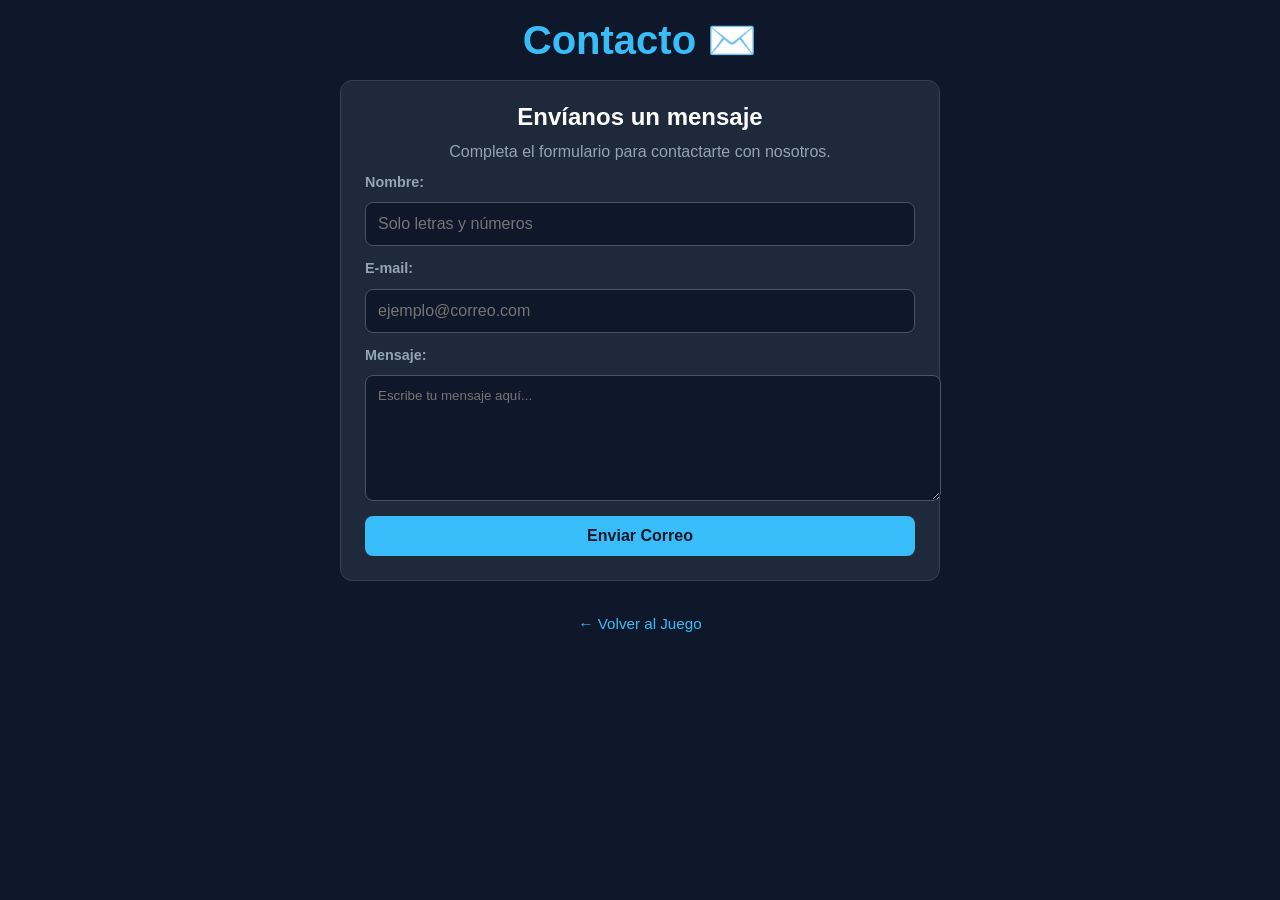
==== contacto.html @ 6a2ad20f "Requerimientos obligatorios listos" ====
<!DOCTYPE html>
<html lang="en">
<head>
    <meta charset="UTF-8">
    <meta name="viewport" content="width=device-width, initial-scale=1.0">
    <title>Futbolle - Contacto</title>
    <link rel="stylesheet" href="css/reset.css">
    <link rel="stylesheet" href="css/estilos.css">
</head>
<body>
    <div id="contenedor-principal" class="contenedor-principal">
        <header class="encabezado-juego">
            <h1>Contacto ✉️</h1>
        </header>

        <section class="seccion-pantalla">
            <div class="tarjeta-formulario">
                <h2>Envíanos un mensaje</h2>
                <p>Completa el formulario para contactarte con nosotros.</p>

                <form id="formulario-contacto" novalidate>
                    <div class="grupo-input">
                        <label for="contacto-nombre" class="etiqueta-formulario">Nombre:</label>
                        <input type="text" id="contacto-nombre" placeholder="Solo letras y números">
                        <span id="error-contacto-nombre" class="texto-error clase-oculta">El nombre debe ser alfanumérico y no estar vacío.</span>
                    </div>
                    <div class="grupo-input">
                        <label for="contacto-email" class="etiqueta-formulario">E-mail:</label>
                        <input type="email" id="contacto-email" placeholder="ejemplo@correo.com">
                        <span id="error-contacto-email" class="texto-error clase-oculta">Ingresa un correo electrónico válido.</span>
                    </div>
                    <div class="grupo-input">
                        <label for="contacto-mensaje" class="etiqueta-formulario">Mensaje:</label>
                        <textarea id="contacto-mensaje" class="area-texto" placeholder="Escribe tu mensaje aquí..."></textarea>
                        <span id="error-contacto-mensaje" class="texto-error clase-oculta">El mensaje debe tener más de 5 caracteres.</span>
                    </div>
                    <button type="submit" class="boton-primario">Enviar Correo</button>
                </form>
            </div>
        </section>
        <div class="panel-acciones-centrado">
            <a href="index.html" class="enlace-contacto">← Volver al Juego</a>
        </div>
    </div>
    <div id="modal-alerta" class="modal clase-oculta">
        <div class="contenido-modal">
            <h3 id="modal-titulo">Mensaje</h3>
            <p id="modal-mensaje">Contenido de la alerta...</p>
            <button id="modal-boton-cerrar" class="boton-primario">Entendido</button>
        </div>
    </div>
    <script src="js/utils.js"></script>
    <script src="js/contacto.js"></script>
</body>
</html>
---- css/estilos.css ----
body{
    display: flex;
    justify-content: center;
    align-items: flex-start;
    min-height: 100vh;
    padding: 20px;
    background-color: #0f172a;
    font-family: -apple-system, BlinkMacSystemFont, 'Segoe UI', Roboto, sans-serif;
    color: #f8fafc
}

.contenedor-principal{
    display: flex;
    flex-direction: column;
    align-items: center;
    gap: 20px;
    width: 100%;
    max-width: 600px;
}

.encabezado-juego {
    display: flex;
    justify-content: center;
    width: 100%;
}

.encabezado-juego h1 {
    font-size: 2.5rem;
    font-weight: 800;
    color: #38bdf8;
}

.seccion-pantalla{
    display: flex;
    flex-direction: column;
    width: 100%;
    gap: 8px;
}

.tarjeta-formulario{
    display: flex;
    flex-direction: column;
    gap: 15px;
    padding: 24px;
    border: 1px solid #334155;
    border-radius: 12px;
    background-color: #1e293b;
    text-align: center;
}

.tarjeta-formulario h2{
    font-size: 1.5rem;
    font-weight: 700;
    color: #ffffff;
}

.tarjeta-formulario p{
    font-size: 1rem;
    color: #94a3b8;
}

.grupo-input{
    display: flex;
    flex-direction: column;
    gap: 8px;
    width: 100%;
    margin-bottom: 15px;
}

.grupo-input input{
    width: 100%;
    padding: 12px;
    border: 1px solid #475569;
    border-radius: 8px;
    background-color: #0f172a;
    color: #38bdf8;
}

.grupo-input input:focus{
    border-color: #38bdf8;
}

.texto-error{
    color: #f87171;
    font-size: 0.875rem;
    text-align: left;
}

.boton-primario{
    width: 100%;
    padding: 12px;
    border: none;
    border-radius: 8px;
    background-color: #38bdf8;
    font-size: 1rem;
    font-weight: 700;
    color:#0f172a;
    cursor: pointer;
    transition: background-color 0.2s ease;
}

.boton-primario:hover{
    background-color: #0ea5e9;
}

.panel-info{
    display: flex;
    justify-content: space-between;
    width: 100%;
    padding: 12px 20px;
    border: 1px solid #334155;
    border-radius: 8px;
    background-color: #1e293b;
}

.info-item{
    display: flex;
    gap: 8px;
    font-size: 1rem;
    color: #94a3b8;
}

.info-item strong{
    font-weight: 700;
    color: #38bdf8;
}

.contenedor-buscador{
    position: relative; 
    width: 100%;
}

.grupo-busqueda {
    position: relative;
    display: flex;
    flex-direction: column;
    width: 100%;
}

.grupo-busqueda input {
    width: 100%;
    padding: 12px;
    border: 1px solid #334155;
    border-radius: 8px;
    background-color: #1e293b;
    color: #ffffff;
}

.grupo-busqueda input:focus {
    border-color: #38bdf8;
}

.lista-autocompletado{
    position:absolute;
    top: 100%;
    left: 0;
    z-index: 10;
    width: 100%;
    display: flex;
    flex-direction: column;
    max-height: 200px;
    border: 1px solid #334155;
    border-radius: 8px;
    background-color: #1e293b;
    overflow-y: auto;
}

.lista-autocompletado li{
    padding: 12px;
    border-bottom: 1px solid #334155;
    font-size: 0.95rem;
    color: #f8fafc;
    cursor: pointer;
}

.lista-autocompletado li:hover{
    background-color: #334155;
}

.tablero-intentos{
    display: flex;
    flex-direction: column;
    gap: 8px;
    width: 100%;
}

.fila-intento {
    display: flex;
    gap: 6px;
    width: 100%;
}

.celda-atributo {
    display: flex;
    flex-direction: column;
    justify-content: center;
    align-items: center;
    gap: 4px;
    flex: 1;
    height: 75px;
    padding: 4px;
    border-radius: 8px;
    font-size: 0.85rem;
    font-weight: 700;
    color:#ffffff;
    text-align: center;
    overflow: hidden;
}

.celda-correcto {
    background-color: #22c55e;
}

.celda-incorrecto {
    background-color: #ef4444;
}

.panel-acciones{
    display: flex;
    justify-content: space-between;
    align-items: center;
    width: 100%;
    margin-top: 15px;
}

.boton-secundario{
    padding: 10px 20px;
    border: 1px solid #475569;
    border-radius: 8px;
    background-color: transparent;
    font-size: 0.95rem;
    font-weight: 600;
    color: #f8fafc;
    cursor: pointer;
    transition: background-color 0.2s ease;
}

.boton-secundario:hover{
    background-color: #334155;
}

.enlace-contacto{
    font-size: 0.95rem;
    color: #38bdf8;
    text-decoration: none;
}

.enlace-contacto:hover{
    text-decoration: underline;
}

.modal{
    position: fixed;
    top: 0;
    left: 0;
    z-index: 100;
    display: flex;
    justify-content: center;
    align-items: center;
    width: 100vw;
    height: 100vh;
    background-color: #000000cc;
}

.contenido-modal{
    display: flex;
    flex-direction: column;
    align-items: center;
    gap: 15px;
    width: 90%;
    max-width: 400px;
    padding: 24px;
    border: 1px solid #475569;
    border-radius: 12px;
    background-color: #1e293b;
    text-align: center;
}

.contenido-modal h3{
    font-size: 1.5rem;
    font-weight: 700;
    color: #ffffff;
}

.contenido-modal p{
    font-size: 1rem;
    color: #94a3b8;
}

.etiqueta-formulario {
    display: block;
    margin-bottom: 5px;
    font-size: 0.9rem;
    font-weight: 700;
    color: #94a3b8;
    text-align: left;
}

.area-texto{
    width: 100%;
    min-height: 100px;
    padding: 12px;
    border: 1px solid #475569;
    border-radius: 8px;
    background-color: #0f172a;
    font-family: inherit;
    color: #ffffff;
    outline: none;
    resize: vertical;
    margin-right: 10px;
}

.area-texto:focus{
    border-color: #38bdf8;
}

.panel-acciones-centrado{
    display: flex;
    justify-content: center;
    width: 100%;
    margin-top: 15px;
}

.etiqueta-celda {
    font-size: 0.65rem;
    font-weight: 700;
    color: #000000;
    text-transform: uppercase;
    opacity: 0.8;
}
.valor-celda {
    font-size: 0.85rem;
    word-break: break-word;
}

.clase-oculta{
    display: none;
}

@media (max-width: 480px) {
    .celda-atributo {
        font-size: 0.65rem;
        height: 60px;
    }
}
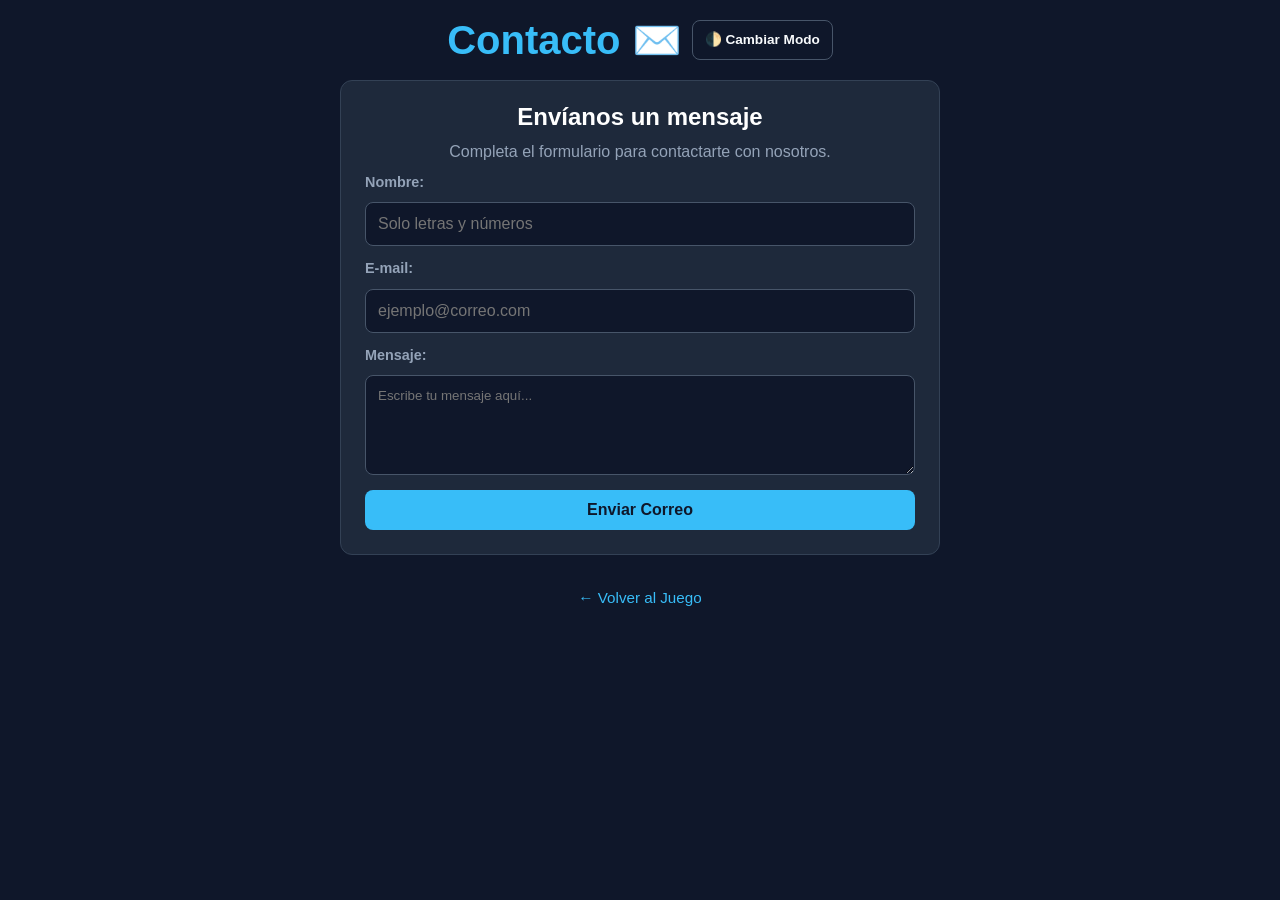
==== commit 878a4b21: "logica de historial funcionando y arreglando errores" ====
--- a/contacto.html
+++ b/contacto.html
@@ -1,5 +1,5 @@
 <!DOCTYPE html>
-<html lang="en">
+<html lang="es">
 <head>
     <meta charset="UTF-8">
     <meta name="viewport" content="width=device-width, initial-scale=1.0">
@@ -11,6 +11,9 @@
     <div id="contenedor-principal" class="contenedor-principal">
         <header class="encabezado-juego">
             <h1>Contacto ✉️</h1>
+            <button type="button" id="boton-tema" class="boton-tema">
+                🌓 Cambiar Modo
+            </button>
         </header>
 
         <section class="seccion-pantalla">
--- a/css/estilos.css
+++ b/css/estilos.css
@@ -6,7 +6,7 @@
     padding: 20px;
     background-color: #0f172a;
     font-family: -apple-system, BlinkMacSystemFont, 'Segoe UI', Roboto, sans-serif;
-    color: #f8fafc
+    color: #f8fafc;
 }
 
 .contenedor-principal{
@@ -22,6 +22,7 @@
     display: flex;
     justify-content: center;
     width: 100%;
+    gap: 10px;
 }
 
 .encabezado-juego h1 {
@@ -73,7 +74,7 @@
     border: 1px solid #475569;
     border-radius: 8px;
     background-color: #0f172a;
-    color: #38bdf8;
+    color: #ffffff;
 }
 
 .grupo-input input:focus{
@@ -308,6 +309,7 @@
     outline: none;
     resize: vertical;
     margin-right: 10px;
+    box-sizing: border-box;
 }
 
 .area-texto:focus{
@@ -333,13 +335,240 @@
     word-break: break-word;
 }
 
+.contenedor-foto-secreta {
+    display: flex;
+    justify-content: center;
+    align-items: center;
+    width: 100%;
+    margin-bottom: 10px;
+}
+
+.foto-secreta {
+    width: 120px;
+    height: 120px;
+    border: 2px solid #334155;    
+    border-radius: 50%;
+    background-color: #1e293b;
+    object-fit: cover;
+    transition: filter 0.5s ease;
+}
+
+.selector-dificultad-input {
+    width: 100%;
+    padding: 10px;
+    border: 1px solid #475569;
+    border-radius: 8px;
+    background-color: #0f172a;
+    font-family: inherit;
+    color: #ffffff;
+    outline: none;
+}
+
+.selector-dificultad-input:focus {
+    border-color: #38bdf8;
+}
+
+.modal-ancho {
+    width: 90%;
+    max-width: 500px;
+    padding: 24px;
+    border: 1px solid #475569;
+    border-radius: 12px;
+    background-color: #1e293b;
+    text-align: center;
+}
+
+.panel-acciones-historial {
+    display: flex;
+    gap: 10px;
+    width: 100%;
+    margin-bottom: 10px;
+}
+
+.contenedor-lista-partidas {
+    display: flex;
+    flex-direction: column;
+    gap: 8px;
+    width: 100%;
+    max-height: 250px;
+    overflow-y: auto;
+}
+
+.tarjeta-partida {
+    display: flex;
+    flex-direction: column;
+    gap: 4px;
+    padding: 10px;
+    border: 1px solid #334155;
+    border-radius: 6px;
+    background-color: #0f172a;
+    text-align: left;
+}
+
+.tarjeta-partida-info {
+    display: flex;
+    justify-content: space-between;
+    font-size: 0.8rem;
+    color: #94a3b8;
+}
+
+.texto-gano {
+    color: #22c55e;
+    font-weight: 700;
+}
+
+.texto-perdio {
+    color: #ef4444;
+    font-weight: 700;
+}
+
+.boton-ordenar-historial {
+    flex: 1;
+    padding: 8px 12px;
+    border: 1px solid #475569;
+    border-radius: 8px;
+    background-color: transparent;
+    font-size: 0.9rem;
+    font-weight: 600;
+    color: #f8fafc;
+    transition: background-color 0.2s ease;
+}
+.boton-ordenar-historial:hover {
+    background-color: #334155;
+}
+.boton-cerrar-historial {
+    width: 100%;
+    padding: 10px;
+    margin-top: 15px;
+    border: 1px solid #475569;
+    border-radius: 8px;
+    background-color: transparent;
+    font-size: 0.95rem;
+    font-weight: 600;
+    color: #f8fafc;
+    transition: background-color 0.2s ease;
+}
+.boton-cerrar-historial:hover {
+    background-color: #334155;
+}
+
+.titulo-historial{
+    margin-bottom: 20px;
+}
+
+.panel-acciones2{
+    display: flex;
+    justify-content: center;
+    align-items: center;
+    gap: 50px;
+    width: 100%;
+    margin-top: 15px;
+}
+
+.boton-tema {
+    padding: 8px 12px;
+    border: 1px solid #475569;
+    border-radius: 8px;
+    background-color: transparent;
+    font-size: 0.85rem;
+    font-weight: 600;
+    color: #f8fafc;
+    cursor: pointer;
+}
+
+.boton-tema:hover {
+    background-color: #334155;
+}
+body.modo-claro {
+    background-color: #ffffff;
+    color: #0f172a;
+}
+body.modo-claro .tarjeta-formulario,
+body.modo-claro .panel-info,
+body.modo-claro .contenido-modal,
+body.modo-claro .modal-ancho {
+    border-color: #cbd5e1;
+    background-color: #ffffff;
+}
+body.modo-claro .tarjeta-formulario h2,
+body.modo-claro .contenido-modal h3,
+body.modo-claro .modal-ancho h3 {
+    color: #0f172a;
+}
+body.modo-claro .tarjeta-formulario p,
+body.modo-claro .info-item,
+body.modo-claro .contenido-modal p,
+body.modo-claro .tarjeta-partida-info {
+    color: #475569;
+}
+body.modo-claro .grupo-busqueda input,
+body.modo-claro .tarjeta-partida {
+    border-color: #cbd5e1;
+    background-color: #f8fafc;
+    color: #0f172a;
+}
+body.modo-claro .boton-secundario,
+body.modo-claro .boton-ordenar-historial,
+body.modo-claro .boton-cerrar-historial,
+body.modo-claro .boton-tema {
+    border-color: #cbd5e1;
+    color: #0f172a;
+}
+body.modo-claro .boton-secundario:hover,
+body.modo-claro .boton-ordenar-historial:hover,
+body.modo-claro .boton-cerrar-historial:hover,
+body.modo-claro .boton-tema:hover {
+    background-color: #e2e8f0;
+}
+
+body.modo-claro .enlace-contacto {
+    color: #0f172a;
+}
+
+body.modo-claro .grupo-input input,
+body.modo-claro .area-texto,
+body.modo-claro .selector-dificultad-input {
+    border-color: #cbd5e1;
+    background-color: #f8fafc;
+    color: #0f172a;
+}
+
+body.modo-claro .etiqueta-formulario {
+    color: #475569;
+}
+
 .clase-oculta{
     display: none;
 }
 
 @media (max-width: 480px) {
+    .encabezado-juego,
+    .panel-acciones,
+    .panel-acciones-historial,
+    .tarjeta-partida-info {
+        flex-direction: column;
+        gap: 10px;
+    }
+
+    .encabezado-juego {
+        align-items: center;
+    }
+
+    .boton-secundario {
+        width: 100%;
+    }
+
+    .fila-intento {
+        gap: 3px;
+    }
+
     .celda-atributo {
+        height: 68px;
+        padding: 2px;
+        font-size: 0.6rem;
+    }
+
+    .valor-celda {
         font-size: 0.65rem;
-        height: 60px;
     }
 }
